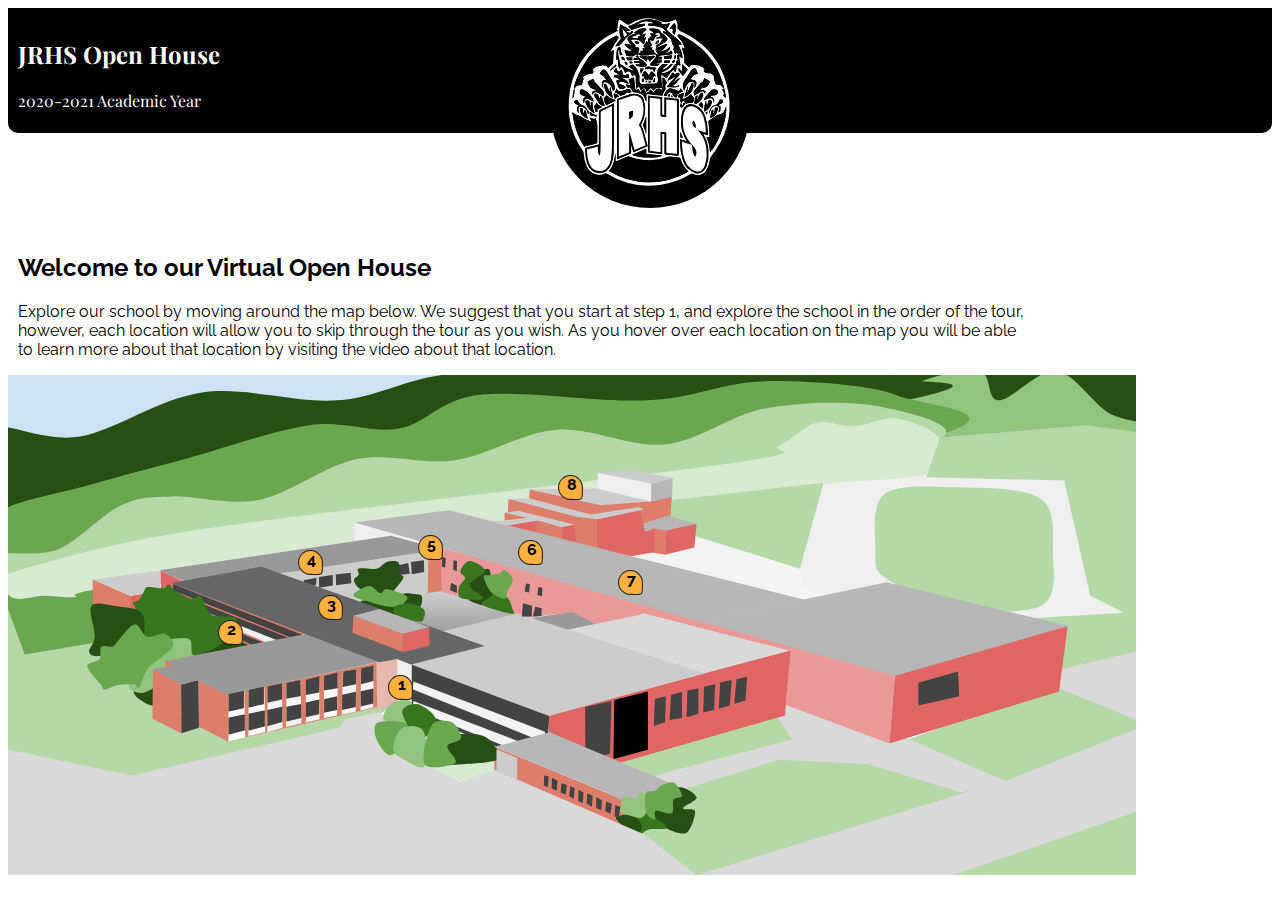
==== mobiletour.html @ e4c0261d "mobile update" ====
<!doctype html>
<html>
<head>
<meta charset="utf-8">
<title>JRHS Open House</title>
<link href="css.css" rel="stylesheet" type="text/css">
<link rel="stylesheet"
  href="https://fonts.googleapis.com/css?family=Playfair+Display|Raleway">

</head>

<body>
	<div class="header">
		<div class="title">
			<h2>JRHS Open House</h2>
			<p>2020-2021 Academic Year</p>
		
		</div>
	<div class="logo">
		
	</div>
		
	</div>
	
<div class ="intro">
		<h2>Welcome to our Virtual Open House</h2>
		<p>Explore our school by moving around the map below. We suggest that you start at step 1, and explore the school in the order of the tour, however, each location will allow you to skip through the tour as you wish. As you hover over each location on the map you will be able to learn more about that location by visiting the video about that location.&nbsp; &nbsp; &nbsp; &nbsp;</p>
		</div>
	<div class="map">
	
		<div class="marker" id="one">
		  <strong>1</strong>
		  <div class="tool-tip" id="welcome"> <a href="http://youtube.com">Welcome</a>
		  </div>
        </div>
		
		<div class="marker" id="two">
		  <strong>2</strong>
		  <div class="tool-tip" id="sport-etudes"> <a href="http://youtube.com">Sport-Etudes</a>
		  </div>
        </div>
		
		<div class="marker" id="three">
		  <strong>3</strong>
		  <div class="tool-tip" id="cycle-1"> <a href="http://youtube.com">Cycle 1</a>
		  </div>
        </div>
		
		<div class="marker" id="four">
		  <strong>4</strong>
		  <div class="tool-tip" id="art"> <a href="http://youtube.com">Art</a>
		  </div>
		</div>
			
		<div class="marker" id="five">
		  <strong>5</strong>
		  <div class="tool-tip" id="math"> <a href="http://youtube.com">Math</a>
		  </div>
		</div>
			
		<div class="marker" id="six">
		  <strong>6</strong>
		  <div class="tool-tip" id="science"> <a href="http://youtube.com">Science</a>
		  </div>
		</div>	
      
		<div class="marker" id="seven">
		  <strong>7</strong>
		  <div class="tool-tip" id="english"> <a href="http://youtube.com">English</a>
		  </div>
		</div>
			
		<div class="marker" id="eight">
		  <strong>8</strong>
		  <div class="tool-tip" id="theatre"> <a href="http://youtube.com">Theatre &amp; Music</a>
		  </div>
		</div>
	
	</div>

</body>
</html>
---- css.css ----
@charset "utf-8";
body{
	font-family: Raleway, serif;
}
.title {
	font-family: Playfair Display, serif;
	width: 300px;
	position: absolute;
	padding: 10px;
	padding-bottom: 10px;
	}

.intro {
	font-family: raleway, serif;
	padding-top: 100px;
	padding-left: 10px;
	width: 80%;
}

.intromain{
	width: 100% !important;
	justify-content: center;
	align-items: center;
	text-align: center;
}

.map{
	position: absolute;
	background-image: url(./map.svg);
	background-repeat: no-repeat;
	background-size: contain;
	padding-left: 10px;
	height: 500px;
	width: 100%;
	display: block;
	}

.mobilemap{
	background-image: url("./JRHS_Mobile.svg");
	width: 100%;
	height: 300px;
	background-position: center;
	background-repeat: no-repeat;
}

.header {
	background-color: #000000;
	border: 0px;
	height: 125px;
	color: #ffffff;
	border-bottom-left-radius: 10px;
	border-bottom-right-radius: 10px;
}
.logo {
	position: absolute;
	background-image: url("./jrhslogo.svg");
	left: 43%;
	width: 200px;
	height: 200px;
	background-repeat: no-repeat;
}

.buttons{
	display: flex;
	justify-content: center;
	align-items: center;
}

a.button {
  	background-color: white; 
  	color: black; 
  	border: 2px solid #555555;
  	padding: 16px 32px;
  	text-align: center;
  	text-decoration: none;
  	display: inline-block;
  	font-size: 16px;
  	margin: 4px 2px;
  	transition-duration: 0.4s;
  	cursor: pointer;
	width: 200px;
	-webkit-appearance: button;
    -moz-appearance: button;
    appearance: button;
}

a.button1 {
  	background-color: white; 
  	color: black; 
  	border: 2px solid #555555;
	align-items: center;
}

a.button1:hover {
  	background-color: #555555;
  	color: white;
	box-shadow: 0 12px 16px 0 rgba(0,0,0,0.24), 0 17px 50px 0 rgba(0,0,0,0.19);
}

.marker {
	position:relative;
	background-image: url("./marker.svg");
	background-repeat: no-repeat;
	background-size: contain;
	width: 25px;
	height: 25px;
	text-align: center;
	text-indent: 2px;
}

.tool-tip {
	background:hsla(0,0%,0%,0.60);
	height: 16px;
	font-family: raleway, serif;
	text-align: center;
	padding: 8px 0;
	color: #ffffff;
	border-bottom-left-radius: 5px;
	border-bottom-right-radius: 5px;
	border-top-left-radius: 5px;
	border-top-right-radius: 5px;
	padding-top: 5px;
	font-weight: bold;
}

#welcome {
	visibility: hidden;
	width: 100px;
}

#sport-etudes {
	visibility: hidden;
	width: 130px;
}

#cycle-1 {
	visibility: hidden;
	width: 100px;
}

#art {
	visibility: hidden;
	width: 80px;
}

#math {
	visibility: hidden;
	width: 80px;
}

#science {
	visibility: hidden;
	width: 80px;
}

#english {
	visibility: hidden;
	width: 80px;
}

#theatre {
	visibility: hidden;
	width: 150px;
}

#p {
	font-family: raleway, serif;
}
#one {
	top: 300px;
	left: 370px;
}

#two {
	top: 220px;
    left: 200px;
}

#three {
	top: 170px;
	left: 300px;
}

#four {
	top: 100px;
	left: 280px;
}

#five {
	top: 60px;
	left: 400px;
}

#six {
	top: 40px;
	left: 500px;
}

#seven {
	top: 45px;
	left: 600px;
}

#eight {
	position: inherit;
	top: 100px;
	left: 550px;
}


#one:hover #welcome{
	visibility: visible; 
} 

#two:hover #sport-etudes{
	visibility: visible; 
} 

#three:hover #cycle-1{
	visibility: visible; 
} 

#four:hover #art{
	visibility: visible; 
} 

#five:hover #math{
	visibility: visible; 
} 

#six:hover #science{
	visibility: visible; 
} 

#seven:hover #english{
	visibility: visible; 
} 

#eight:hover #theatre{
	visibility: visible; 
} 


a {
	color: aliceblue;
}
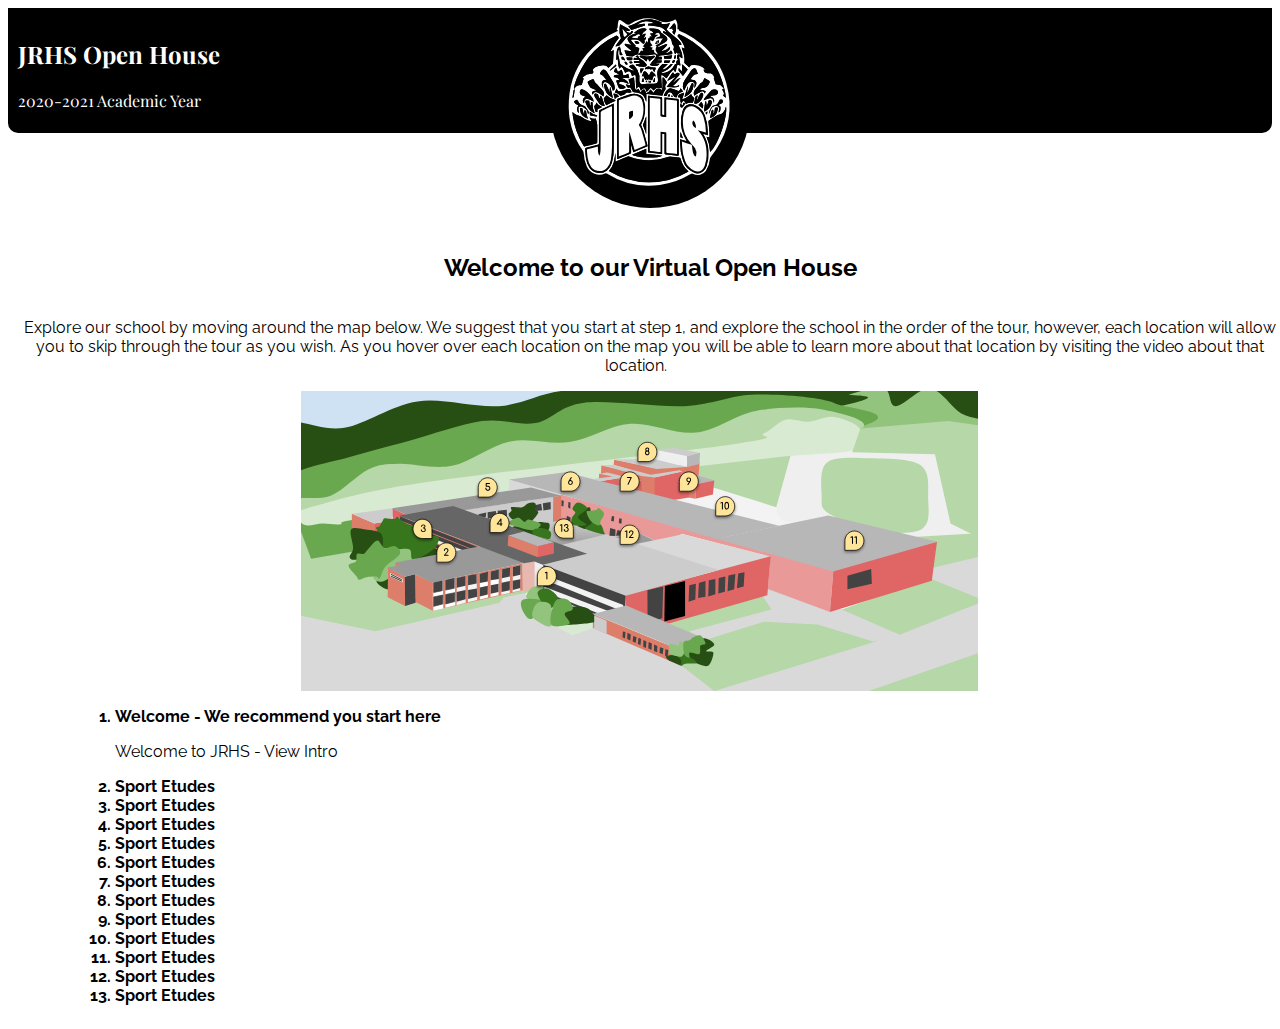
==== commit af57ad52: "mobiletour" ====
--- a/mobiletour.html
+++ b/mobiletour.html
@@ -22,60 +22,30 @@
 		
 	</div>
 	
-<div class ="intro">
-		<h2>Welcome to our Virtual Open House</h2>
-		<p>Explore our school by moving around the map below. We suggest that you start at step 1, and explore the school in the order of the tour, however, each location will allow you to skip through the tour as you wish. As you hover over each location on the map you will be able to learn more about that location by visiting the video about that location.&nbsp; &nbsp; &nbsp; &nbsp;</p>
+<div class ="mobileintro intro">
+		<div class="mobileintrotitle"><h2>Welcome to our Virtual Open House</h2></div>
+		<div class="mobileintrotext"><p>Explore our school by moving around the map below. We suggest that you start at step 1, and explore the school in the order of the tour, however, each location will allow you to skip through the tour as you wish. As you hover over each location on the map you will be able to learn more about that location by visiting the video about that location.&nbsp; &nbsp; &nbsp; &nbsp;</p></div>
 		</div>
-	<div class="map">
-	
-		<div class="marker" id="one">
-		  <strong>1</strong>
-		  <div class="tool-tip" id="welcome"> <a href="http://youtube.com">Welcome</a>
-		  </div>
-        </div>
+	<div class="mobilemap">
+	</div>
+	<div class="mobilemapinfo">
+	<ol>
+		<li>Welcome - We recommend you start here</li>
+		<p>Welcome to JRHS - View Intro</p>
+		<li>Sport Etudes</li>
+		<li>Sport Etudes</li>
+		<li>Sport Etudes</li>
+		<li>Sport Etudes</li>
+		<li>Sport Etudes</li>
+		<li>Sport Etudes</li>
+		<li>Sport Etudes</li>
+		<li>Sport Etudes</li>
+		<li>Sport Etudes</li>
+		<li>Sport Etudes</li>
+		<li>Sport Etudes</li>
+		<li>Sport Etudes</li>
 		
-		<div class="marker" id="two">
-		  <strong>2</strong>
-		  <div class="tool-tip" id="sport-etudes"> <a href="http://youtube.com">Sport-Etudes</a>
-		  </div>
-        </div>
-		
-		<div class="marker" id="three">
-		  <strong>3</strong>
-		  <div class="tool-tip" id="cycle-1"> <a href="http://youtube.com">Cycle 1</a>
-		  </div>
-        </div>
-		
-		<div class="marker" id="four">
-		  <strong>4</strong>
-		  <div class="tool-tip" id="art"> <a href="http://youtube.com">Art</a>
-		  </div>
-		</div>
-			
-		<div class="marker" id="five">
-		  <strong>5</strong>
-		  <div class="tool-tip" id="math"> <a href="http://youtube.com">Math</a>
-		  </div>
-		</div>
-			
-		<div class="marker" id="six">
-		  <strong>6</strong>
-		  <div class="tool-tip" id="science"> <a href="http://youtube.com">Science</a>
-		  </div>
-		</div>	
-      
-		<div class="marker" id="seven">
-		  <strong>7</strong>
-		  <div class="tool-tip" id="english"> <a href="http://youtube.com">English</a>
-		  </div>
-		</div>
-			
-		<div class="marker" id="eight">
-		  <strong>8</strong>
-		  <div class="tool-tip" id="theatre"> <a href="http://youtube.com">Theatre &amp; Music</a>
-		  </div>
-		</div>
-	
+		</ol>
 	</div>
 
 </body>
--- a/css.css
+++ b/css.css
@@ -17,6 +17,26 @@
 	width: 80%;
 }
 
+.mobileintro {
+	display: flex;
+	flex-wrap: wrap;
+	justify-content: center;
+	width: 100%;
+}
+
+.mobileintrotitle{
+	display: flex;
+	flex-basis: 50%;
+	justify-content: center;
+}
+
+.mobileintrotext{
+	display: flex;
+	flex-basis: 100%;
+	text-align: center;
+	justify-content: center;
+	}
+
 .intromain{
 	width: 100% !important;
 	justify-content: center;
@@ -25,7 +45,7 @@
 }
 
 .map{
-	position: absolute;
+	position: flex;
 	background-image: url(./map.svg);
 	background-repeat: no-repeat;
 	background-size: contain;
@@ -123,6 +143,13 @@
 	font-weight: bold;
 }
 
+.mobilemapinfo{
+	width: 500px;
+	text-align: left;
+	display: flex;
+	justify-content: center;
+}
+
 #welcome {
 	visibility: hidden;
 	width: 100px;
@@ -202,8 +229,7 @@
 }
 
 #eight {
-	position: inherit;
-	top: 100px;
+	bottom: 50px;
 	left: 550px;
 }
 
@@ -245,4 +271,6 @@
 	color: aliceblue;
 }
 
-
+li {
+	font-weight: bold;
+}
